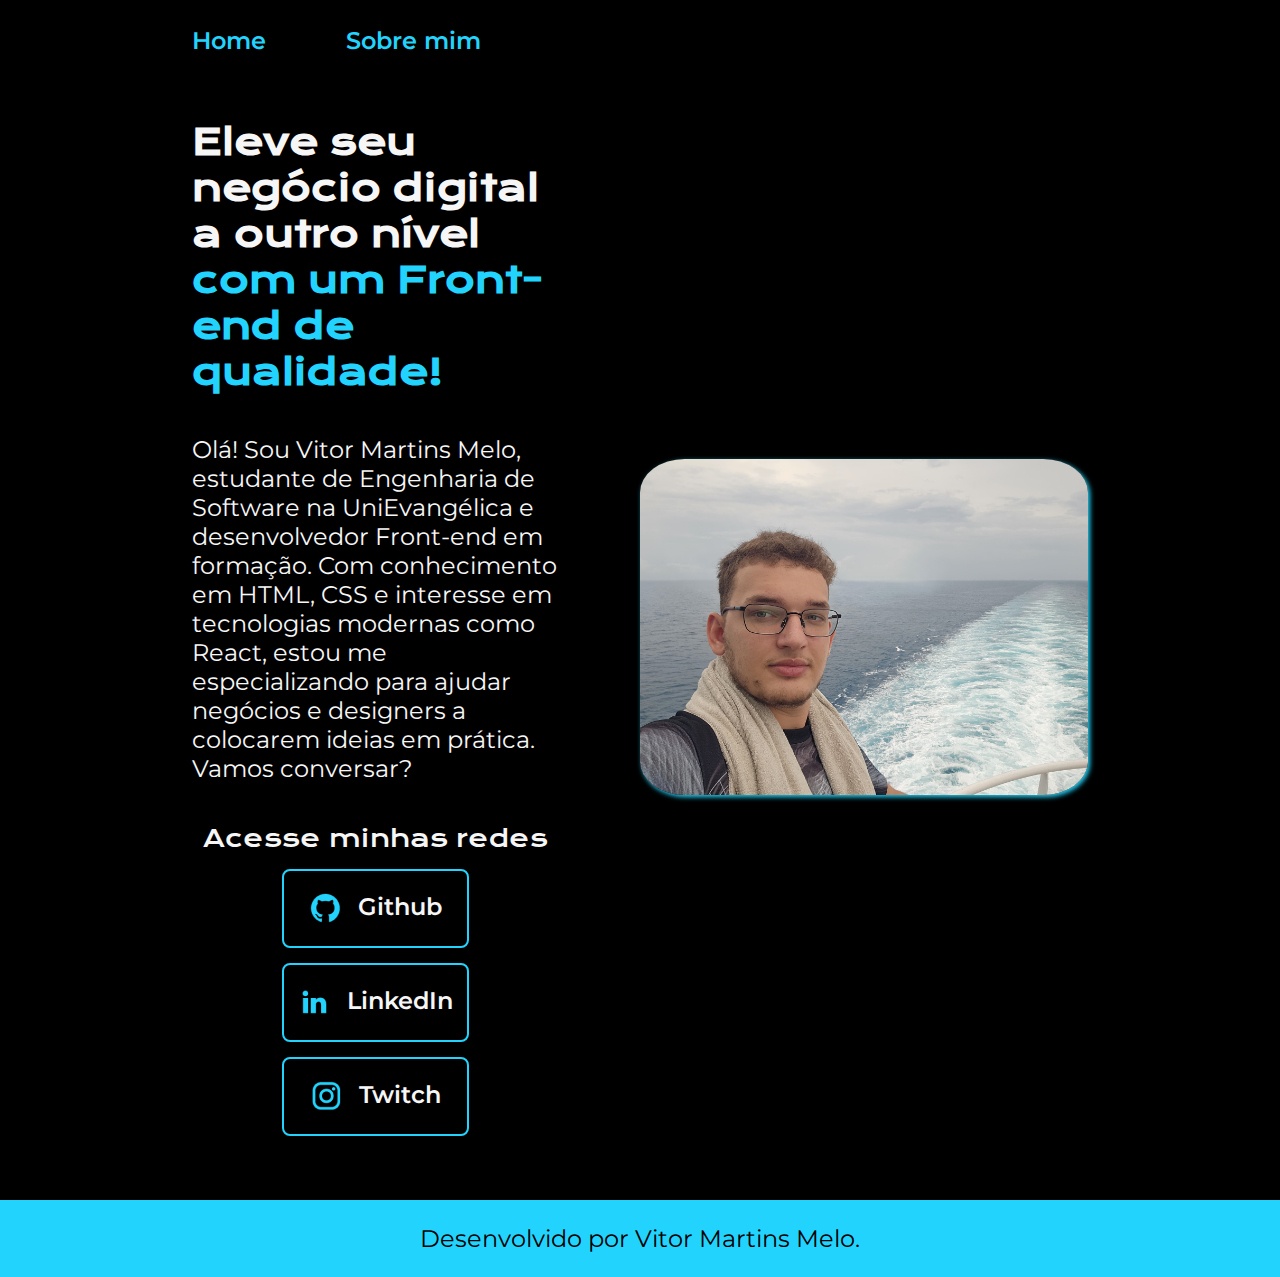
==== index.html @ a1a2a4cc "Add files via upload" ====
<!DOCTYPE html>
<html lang="pt-br">

<head>
    <meta charset="UTF-8">
    <meta http-equiv="X-UA-Compatible" content="IE=edge">
    <meta name="viewport" content="width=device-width, initial-scale=1.0">
    <title>Portfólio</title>
    <link rel="stylesheet" href="./styles/style.css">
</head>

<body>
    <header class="cabecalho">
        <nav class="cabecalho__menu">
            <a class="cabecalho__menu__link" href="index.html">Home</a>
            <a class="cabecalho__menu__link" href="about.html">Sobre mim</a>
        </nav>
    </header>
    <main class="apresentacao">
        <section class="apresentacao__conteudo">
            <h1 class="apresentacao__conteudo__titulo">Eleve seu negócio digital a outro nível<strong 
            class="titulo-destaque"> com um Front-end de qualidade!
            </strong></h1>
            <p class="apresentacao__conteudo__texto">Olá! Sou Vitor Martins Melo, estudante de Engenharia de Software 
            na UniEvangélica e desenvolvedor Front-end em formação. Com conhecimento em HTML, CSS e interesse em 
            tecnologias modernas como React, estou me especializando para ajudar negócios e designers a colocarem 
            ideias em prática. Vamos conversar?</p>
            <div class="apresentacao__links">
                <h2 class="apresentacao__links__subtitulo">Acesse minhas redes</h2>
                <a class="apresentacao__links__navegacao" href="https://github.com/VitorMelo1">
                    <img src="./assets/github.png" alt="Ícone do Github">
                    Github
                </a>
                <a class="apresentacao__links__navegacao" href="www.linkedin.com/in/vitor-martins-melo-6272a6326">
                    <img src="./assets/linkedin.png" alt="Ícone do LinkedIn">
                    LinkedIn
                </a>
                <a class="apresentacao__links__navegacao" href="https://www.instagram.com/vitor.m.melo/">
                    <img src="./assets/instagram.png" alt="Ícone do instagram">
                    Twitch
                </a>
            </div>
        </section>
        <img class="apresentacao_imagem" src="./assets/FotoMinha.jpg" alt="Foto de Vitor Martins Melo programando">
    </main>
    <footer class="rodape">
        <p>Desenvolvido por Vitor Martins Melo.</p>
    </footer>
</body>

</html>
---- styles/style.css ----
@import url('https://fonts.googleapis.com/css2?family=Krona+One&family=Montserrat:wght@400;600&display=swap');

:root {
    --cor-primaria: #000000;
    --cor-secundaria: #F6F6F6;
    --cor-terciaria: #22D4FD;
    --cor-hover: #272727;

    --fonte-primaria: 'Krona One', sans-serif;
    --fonte-secundaria: 'Montserrat', sans-serif;
}
*{
    margin: 0;
    padding: 0;
}

body{
    box-sizing: border-box;
    background-color: var(--cor-primaria);
    color: var(--cor-secundaria);
}
.cabecalho{
    padding: 2% 0% 0% 15%;
}
.cabecalho__menu{
    display: flex;
    gap: 80px;
}
.cabecalho__menu__link{
    font-family: var(--fonte-secundaria);
    font-size: 1.5rem;
    font-weight: 600;
    color: var(--cor-terciaria);
    text-decoration: none;
}
.apresentacao{
    padding: 5% 15%;
    display: flex;
    align-items: center;
    justify-content: space-between;
    gap: 82px;
}
.apresentacao__conteudo{
    width: 50%;
    display: flex;
    flex-direction: column;
    gap: 40px;
}

.apresentacao__conteudo__titulo{
    font-size: 2.25rem;
    font-family: var(--fonte-primaria);
}
.titulo-destaque{
    color: var(--cor-terciaria);
}
.apresentacao__conteudo__texto{
    font-size: 1.5rem;
    font-family: var(--fonte-secundaria);
}

.apresentacao__links{
    display: flex;
    flex-direction: column;
    justify-content: space-between;
    align-items: center;
    gap: 15px;
}
.apresentacao__links__subtitulo{
    font-family: var(--fonte-primaria);
    font-weight: 400;
    font-size: 1.5rem;
}
.apresentacao__links__navegacao{
    display: flex;
    justify-content: center;
    gap: 16px;
    border: 2px solid var(--cor-terciaria);
    width: 50%;
    text-align: center;
    border-radius: 8px;
    font-size: 1.5rem;
    font-weight: 600;
    padding: 21.5px 0;
    text-decoration: none;
    color: var(--cor-secundaria);
    font-family: var(--fonte-secundaria);
}
.apresentacao__links__link:hover{
    background-color: var(--cor-hover);
}
.apresentacao_imagem{
    width: 50%;
    height: 100%;
    border-radius: 10%;
    box-shadow: 2px 2px 5px var(--cor-terciaria);
}
.rodape{
    color: var(--cor-primaria);
    background-color: var(--cor-terciaria);
    padding: 24px;
    text-align: center;
    font-family: var(--fonte-secundaria);
    font-size: 1.5rem;
    font-weight: 400;
}
@media( max-width: 1200px){
     .cabecalho{
        padding: 10%;

    }
    .cabecalho__menu{
        justify-content: center;
    }
    .apresentacao{
        flex-direction: column-reverse;
    }
    .apresentacao__conteudo{
        width: auto;
    }
}
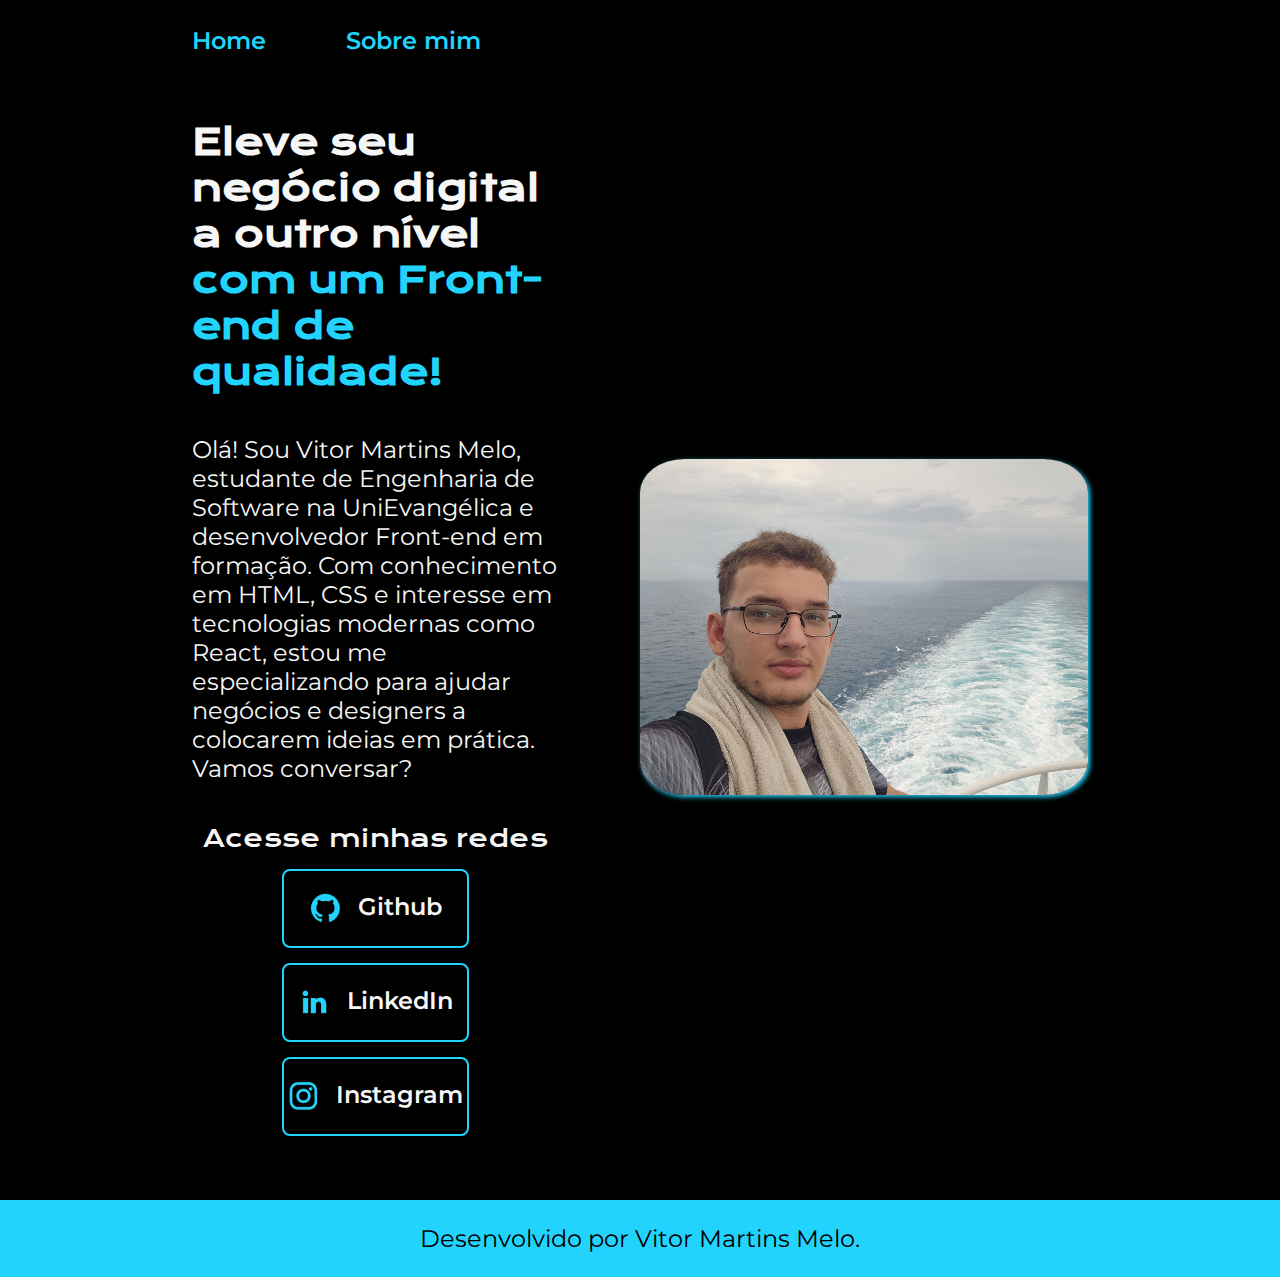
==== commit 5e73ef3b: "Update index.html" ====
--- a/index.html
+++ b/index.html
@@ -37,7 +37,7 @@
                 </a>
                 <a class="apresentacao__links__navegacao" href="https://www.instagram.com/vitor.m.melo/">
                     <img src="./assets/instagram.png" alt="Ícone do instagram">
-                    Twitch
+                    Instagram
                 </a>
             </div>
         </section>
